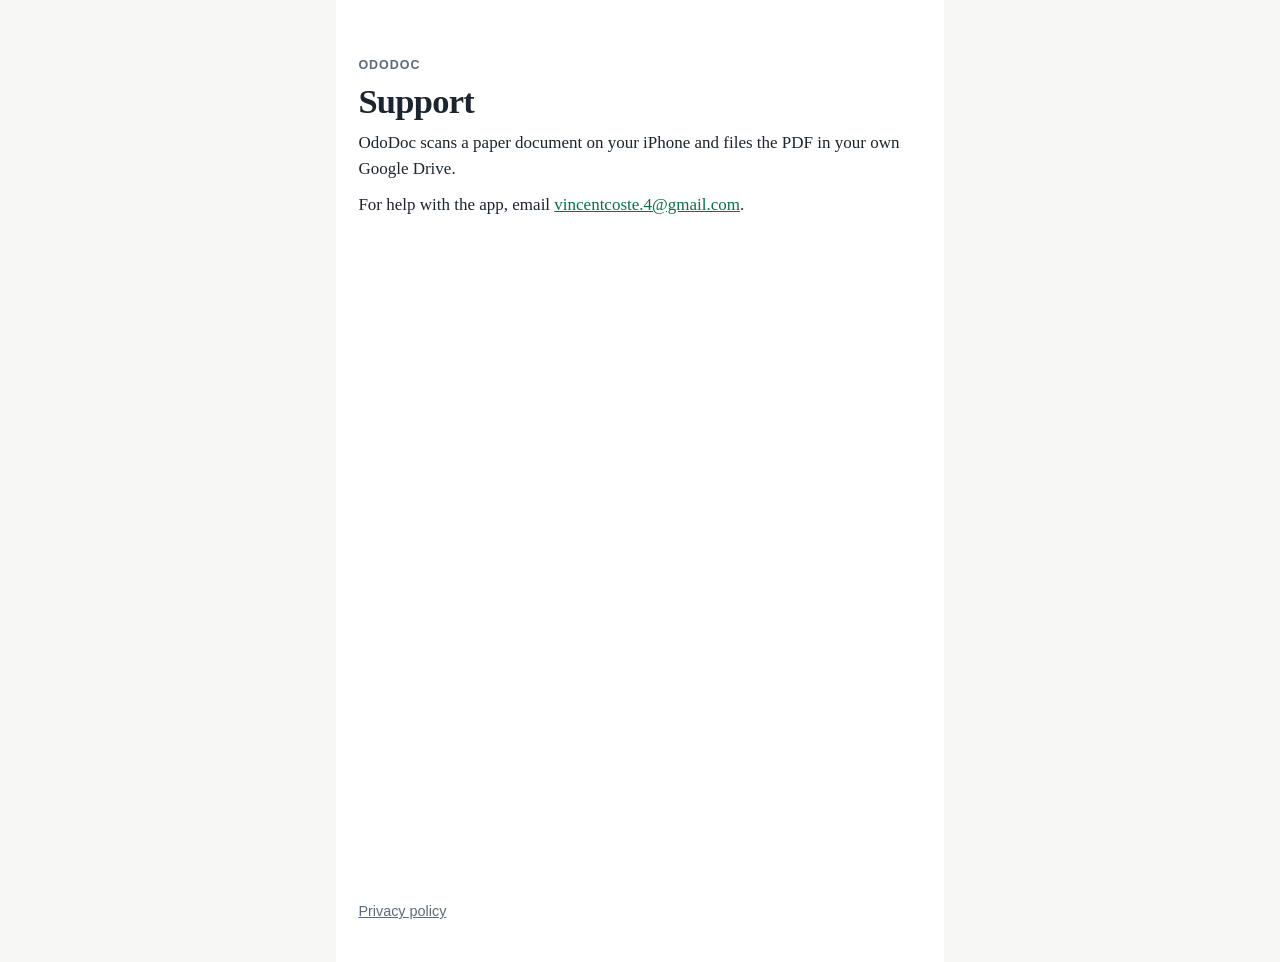
==== support/index.html @ 924bd516 "Publish the OdoDoc privacy policy and support page. These are the public URLs App Store Connect requ" ====
<!DOCTYPE html>
<html lang="en">
<head>
  <meta charset="utf-8">
  <meta name="viewport" content="width=device-width, initial-scale=1">
  <title>OdoDoc Support</title>
  <meta name="description" content="Support for the OdoDoc iPhone app.">
  <link rel="stylesheet" href="../style.css">
</head>
<body>
  <main>
    <p class="eyebrow">OdoDoc</p>
    <h1>Support</h1>
    <p>OdoDoc scans a paper document on your iPhone and files the PDF in your own Google Drive.</p>
    <p>For help with the app, email <a href="mailto:vincentcoste.4@gmail.com">vincentcoste.4@gmail.com</a>.</p>
  </main>
  <footer>
    <a href="../">Privacy policy</a>
  </footer>
</body>
</html>
---- style.css ----
:root {
  color-scheme: light;
  --ink: #1c2430;
  --muted: #5c6b7a;
  --line: #e4e9ee;
  --bg: #f7f8f6;
  --paper: #ffffff;
  --link: #0b6e4f;
}

* { box-sizing: border-box; }

body {
  margin: 0;
  background: var(--bg);
  color: var(--ink);
  font: 17px/1.55 "Iowan Old Style", Palatino, Georgia, serif;
}

main {
  max-width: 38rem;
  margin: 0 auto;
  padding: 3.5rem 1.4rem 2rem;
  background: var(--paper);
  min-height: 100vh;
}

.eyebrow {
  margin: 0 0 0.4rem;
  font-family: -apple-system, BlinkMacSystemFont, "Segoe UI", sans-serif;
  font-size: 0.78rem;
  font-weight: 650;
  letter-spacing: 0.08em;
  text-transform: uppercase;
  color: var(--muted);
}

h1 {
  margin: 0;
  font-size: 2.15rem;
  font-weight: 650;
  letter-spacing: -0.02em;
  line-height: 1.15;
}

.updated {
  margin: 0.7rem 0 1.6rem;
  color: var(--muted);
  font-family: -apple-system, BlinkMacSystemFont, "Segoe UI", sans-serif;
  font-size: 0.9rem;
}

h2 {
  margin: 1.8rem 0 0.5rem;
  font-size: 1.2rem;
  font-weight: 650;
}

p, li { margin: 0.55rem 0; }

ul { padding-left: 1.2rem; }

a { color: var(--link); }

code {
  font-family: ui-monospace, "SF Mono", Menlo, monospace;
  font-size: 0.92em;
}

footer {
  max-width: 38rem;
  margin: 0 auto;
  padding: 0 1.4rem 2.5rem;
  background: var(--paper);
  font-family: -apple-system, BlinkMacSystemFont, "Segoe UI", sans-serif;
  font-size: 0.9rem;
}

footer a { color: var(--muted); }
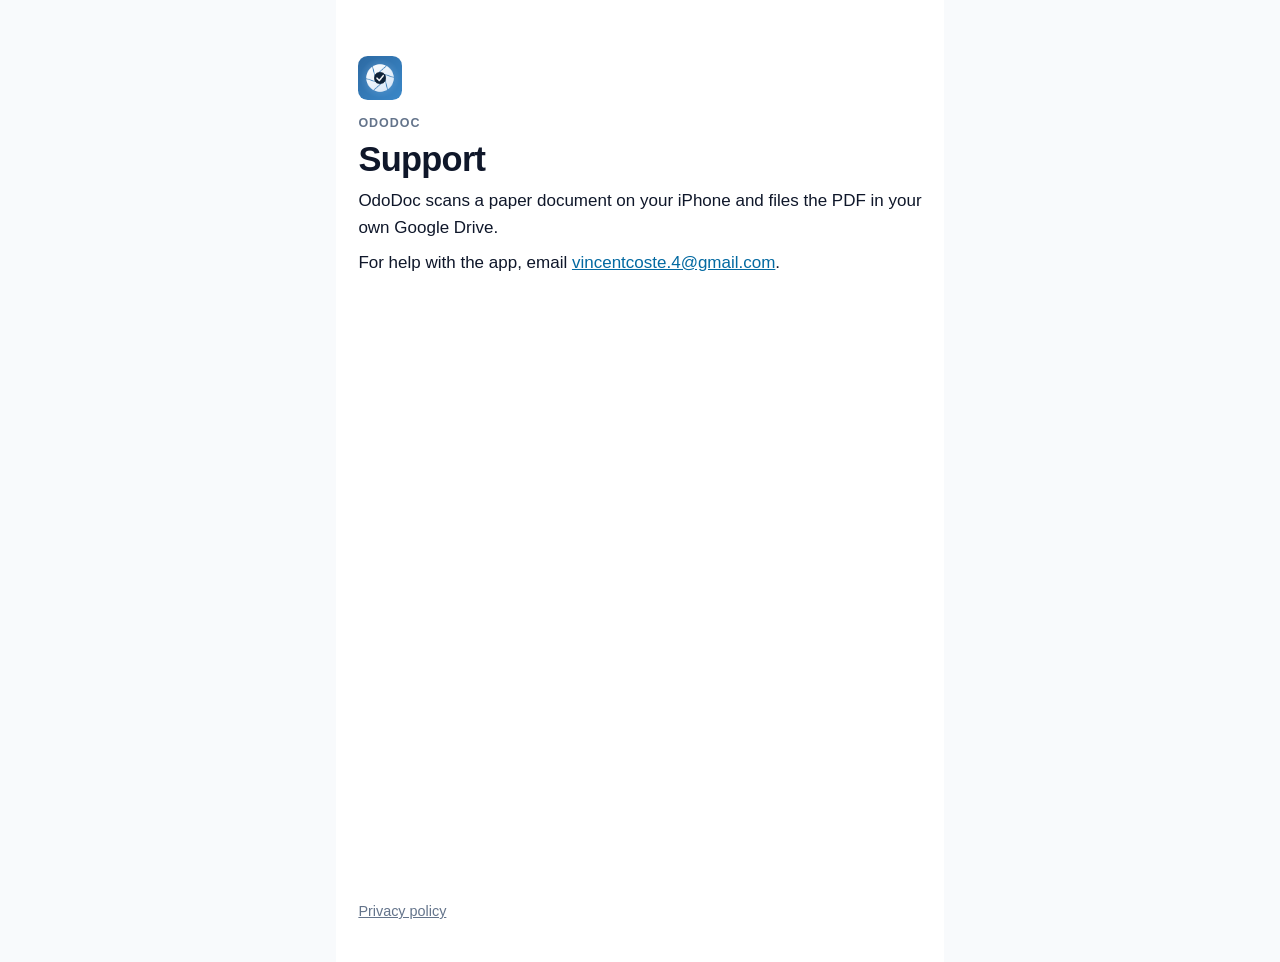
==== commit 13a5c2cf: "Match the privacy and support pages to the app logo and colors. Use the sky-blue app icon, slate typ" ====
--- a/support/index.html
+++ b/support/index.html
@@ -9,6 +9,7 @@
 </head>
 <body>
   <main>
+    <img class="logo" src="../logo.png" width="44" height="44" alt="">
     <p class="eyebrow">OdoDoc</p>
     <h1>Support</h1>
     <p>OdoDoc scans a paper document on your iPhone and files the PDF in your own Google Drive.</p>
--- a/style.css
+++ b/style.css
@@ -1,11 +1,11 @@
 :root {
   color-scheme: light;
-  --ink: #1c2430;
-  --muted: #5c6b7a;
-  --line: #e4e9ee;
-  --bg: #f7f8f6;
+  --ink: #0f172a;
+  --muted: #64748b;
+  --line: #e2e8f0;
+  --bg: #f8fafc;
   --paper: #ffffff;
-  --link: #0b6e4f;
+  --link: #0369a1;
 }
 
 * { box-sizing: border-box; }
@@ -14,7 +14,7 @@
   margin: 0;
   background: var(--bg);
   color: var(--ink);
-  font: 17px/1.55 "Iowan Old Style", Palatino, Georgia, serif;
+  font: 17px/1.55 -apple-system, BlinkMacSystemFont, "Segoe UI", sans-serif;
 }
 
 main {
@@ -25,11 +25,19 @@
   min-height: 100vh;
 }
 
+.logo {
+  width: 44px;
+  height: 44px;
+  border-radius: 22%;
+  display: block;
+  margin: 0 0 0.9rem;
+}
+
 .eyebrow {
   margin: 0 0 0.4rem;
-  font-family: -apple-system, BlinkMacSystemFont, "Segoe UI", sans-serif;
+  font-family: ui-rounded, -apple-system, BlinkMacSystemFont, "Segoe UI", sans-serif;
   font-size: 0.78rem;
-  font-weight: 650;
+  font-weight: 700;
   letter-spacing: 0.08em;
   text-transform: uppercase;
   color: var(--muted);
@@ -37,8 +45,9 @@
 
 h1 {
   margin: 0;
+  font-family: ui-rounded, -apple-system, BlinkMacSystemFont, "Segoe UI", sans-serif;
   font-size: 2.15rem;
-  font-weight: 650;
+  font-weight: 800;
   letter-spacing: -0.02em;
   line-height: 1.15;
 }
@@ -46,14 +55,14 @@
 .updated {
   margin: 0.7rem 0 1.6rem;
   color: var(--muted);
-  font-family: -apple-system, BlinkMacSystemFont, "Segoe UI", sans-serif;
   font-size: 0.9rem;
 }
 
 h2 {
   margin: 1.8rem 0 0.5rem;
+  font-family: ui-rounded, -apple-system, BlinkMacSystemFont, "Segoe UI", sans-serif;
   font-size: 1.2rem;
-  font-weight: 650;
+  font-weight: 700;
 }
 
 p, li { margin: 0.55rem 0; }
@@ -72,7 +81,6 @@
   margin: 0 auto;
   padding: 0 1.4rem 2.5rem;
   background: var(--paper);
-  font-family: -apple-system, BlinkMacSystemFont, "Segoe UI", sans-serif;
   font-size: 0.9rem;
 }
 
